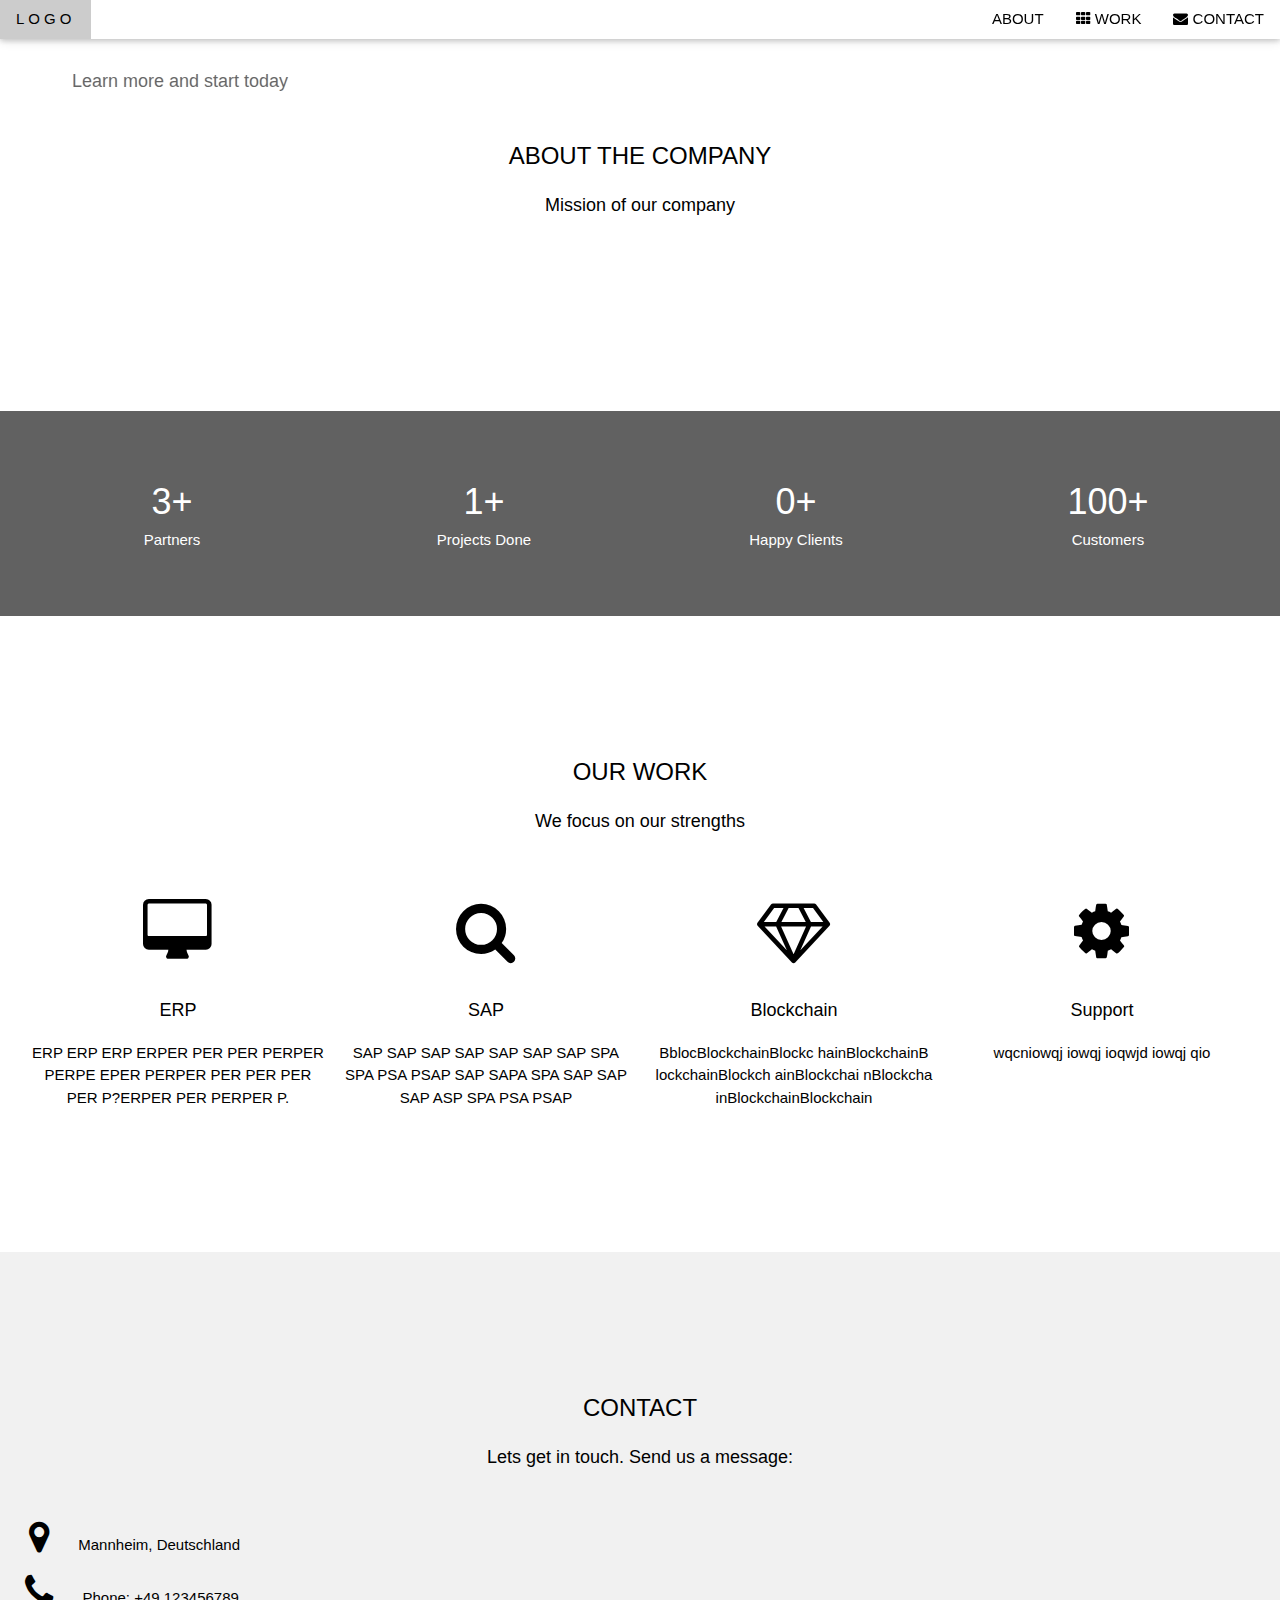
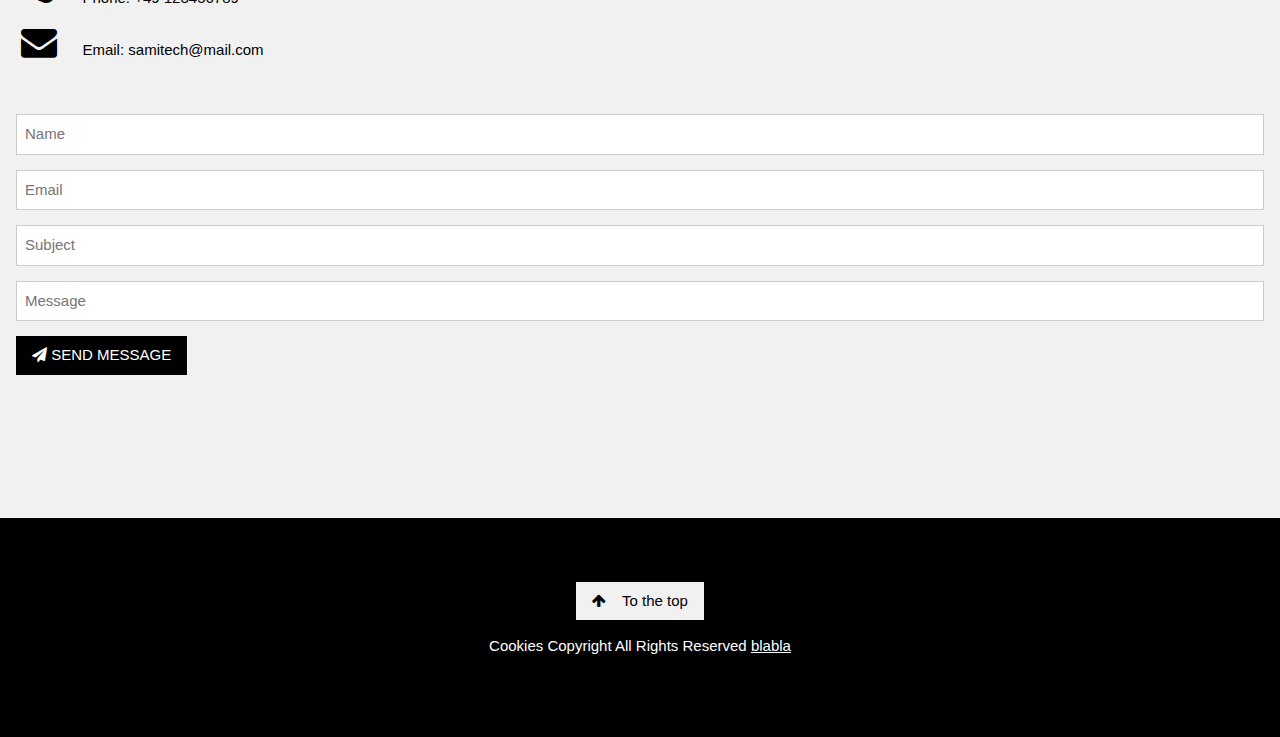
==== index.html @ 2f13d437 "Add files via upload" ====
<!DOCTYPE html>
<html>
<title>Startup</title>
<meta charset="UTF-8">
<meta name="viewport" content="width=device-width, initial-scale=1">
<link rel="stylesheet" href="https://www.w3schools.com/w3css/4/w3.css">
<link rel="stylesheet" href="https://fonts.googleapis.com/css?family=Raleway">
<link rel="stylesheet" href="https://cdnjs.cloudflare.com/ajax/libs/font-awesome/4.7.0/css/font-awesome.min.css">
<link rel="stylesheet" href="/main.css">


<body>

<!-- Navbar (sit on top) -->
<div class="w3-top">
  <div class="w3-bar w3-white w3-card" id="myNavbar">
    <a href="#home" class="w3-bar-item w3-button w3-wide">LOGO</a>
    <!-- Right-sided navbar links -->
    <div class="w3-right w3-hide-small">
      <a href="#about" class="w3-bar-item w3-button">ABOUT</a>
      <a href="#work" class="w3-bar-item w3-button"><i class="fa fa-th"></i> WORK</a>
      <a href="#contact" class="w3-bar-item w3-button"><i class="fa fa-envelope"></i> CONTACT</a>
    </div>
    <!-- Hide right-floated links on small screens and replace them with a menu icon -->

    <a href="javascript:void(0)" class="w3-bar-item w3-button w3-right w3-hide-large w3-hide-medium" onclick="w3_open()">
      <i class="fa fa-bars"></i>
    </a>
  </div>
</div>

<!-- Sidebar on small screens when clicking the menu icon -->
<nav class="w3-sidebar w3-bar-block w3-black w3-card w3-animate-left w3-hide-medium w3-hide-large" style="display:none" id="mySidebar">
  <a href="javascript:void(0)" onclick="w3_close()" class="w3-bar-item w3-button w3-large w3-padding-16">Close ×</a>
  <a href="#about" onclick="w3_close()" class="w3-bar-item w3-button">ABOUT</a>
  <a href="#work" onclick="w3_close()" class="w3-bar-item w3-button">WORK</a>
  <a href="#contact" onclick="w3_close()" class="w3-bar-item w3-button">CONTACT</a>
</nav>

<!-- Header with full-height image -->
<header class="bgimg-1 w3-display-container w3-grayscale-min" id="home">
  <div class="w3-display-left w3-text-white" style="padding:48px">
    <span class="w3-jumbo w3-hide-small">Start something that matters</span><br>
    <span class="w3-xxlarge w3-hide-large w3-hide-medium">Start something that matters</span><br>
    <span class="w3-large">Stop wasting valuable time with projects that just isn't you.</span>
    <p><a href="#about" class="w3-button w3-white w3-padding-large w3-large w3-margin-top w3-opacity w3-hover-opacity-off">Learn more and start today</a></p>
  </div> 
</header>

<!-- About Section -->
<div class="w3-container" style="padding:128px 16px" id="about">
  <h3 class="w3-center">ABOUT THE COMPANY</h3>
  <p class="w3-center w3-large">Mission of our company</p>
  <div class="w3-row-padding w3-center" style="margin-top:64px">
   
  </div>
</div>

<!-- Promo Section "Statistics" -->
<div class="w3-container w3-row w3-center w3-dark-grey w3-padding-64">
  <div class="w3-quarter">
    <span class="w3-xxlarge">3+</span>
    <br>Partners
  </div>
  <div class="w3-quarter">
    <span class="w3-xxlarge">1+</span>
    <br>Projects Done
  </div>
  <div class="w3-quarter">
    <span class="w3-xxlarge">0+</span>
    <br>Happy Clients
  </div>
  <div class="w3-quarter">
    <span class="w3-xxlarge">100+</span>
    <br>Customers
  </div>
</div>

<!-- Work Section -->
<div class="w3-container" style="padding:128px 16px" id="work">
  <h3 class="w3-center">OUR WORK</h3>
  <p class="w3-center w3-large">We focus on our strengths</p>
  <div class="w3-row-padding w3-center" style="margin-top:64px">
    <div class="w3-quarter">
      <i class="fa fa-desktop w3-margin-bottom w3-jumbo w3-center"></i>
      <p class="w3-large">ERP</p>
      <p>ERP ERP ERP ERPER PER PER PERPER PERPE EPER PERPER PER PER PER PER P?ERPER PER PERPER P.</p>
    </div>
    <div class="w3-quarter">
      <i class="fa fa-search w3-margin-bottom w3-jumbo"></i>
      <p class="w3-large">SAP</p>
      <p>SAP SAP SAP SAP SAP SAP SAP SPA SPA PSA PSAP SAP SAPA SPA SAP SAP SAP ASP SPA PSA PSAP</p>
    </div>
    <div class="w3-quarter">
      <i class="fa fa-diamond w3-margin-bottom w3-jumbo"></i>
      <p class="w3-large">Blockchain</p>
      <p>BblocBlockchainBlockc hainBlockchainB lockchainBlockch ainBlockchai nBlockcha inBlockchainBlockchain</p>
    </div>
    <div class="w3-quarter">
      <i class="fa fa-cog w3-margin-bottom w3-jumbo"></i>
      <p class="w3-large">Support</p>
      <p>wqcniowqj iowqj ioqwjd iowqj qio</p>
    </div>
  </div>
</div>

<!-- Contact Section -->
<div class="w3-container w3-light-grey" style="padding:128px 16px" id="contact">
  <h3 class="w3-center">CONTACT</h3>
  <p class="w3-center w3-large">Lets get in touch. Send us a message:</p>
  <div style="margin-top:48px">
    <p><i class="fa fa-map-marker fa-fw w3-xxlarge w3-margin-right"></i>Mannheim, Deutschland</p>
    <p><i class="fa fa-phone fa-fw w3-xxlarge w3-margin-right"></i> Phone: +49 123456789</p>
    <p><i class="fa fa-envelope fa-fw w3-xxlarge w3-margin-right"> </i> Email: samitech@mail.com</p>
    <br>
    <form action="/action_page.php" target="_blank">
      <p><input class="w3-input w3-border" type="text" placeholder="Name" required name="Name"></p>
      <p><input class="w3-input w3-border" type="text" placeholder="Email" required name="Email"></p>
      <p><input class="w3-input w3-border" type="text" placeholder="Subject" required name="Subject"></p>
      <p><input class="w3-input w3-border" type="text" placeholder="Message" required name="Message"></p>
      <p>
        <button class="w3-button w3-black" type="submit">
          <i class="fa fa-paper-plane"></i> SEND MESSAGE
        </button>
      </p>
    </form>
  </div>
</div>

<!-- Footer -->
<footer class="w3-center w3-black w3-padding-64">
  <a href="#home" class="w3-button w3-light-grey"><i class="fa fa-arrow-up w3-margin-right"></i>To the top</a>
  <p>Cookies Copyright All Rights Reserved <a href="#" title="W3.CSS" target="_blank" class="w3-hover-text-green">blabla</a></p>
</footer>
 
<script>
// Modal Image Gallery
function onClick(element) {
  document.getElementById("img01").src = element.src;
  document.getElementById("modal01").style.display = "block";
  var captionText = document.getElementById("caption");
  captionText.innerHTML = element.alt;
}


// Toggle between showing and hiding the sidebar when clicking the menu icon
var mySidebar = document.getElementById("mySidebar");

function w3_open() {
  if (mySidebar.style.display === 'block') {
    mySidebar.style.display = 'none';
  } else {
    mySidebar.style.display = 'block';
  }
}

// Close the sidebar with the close button
function w3_close() {
    mySidebar.style.display = "none";
}
</script>

</body>
</html>
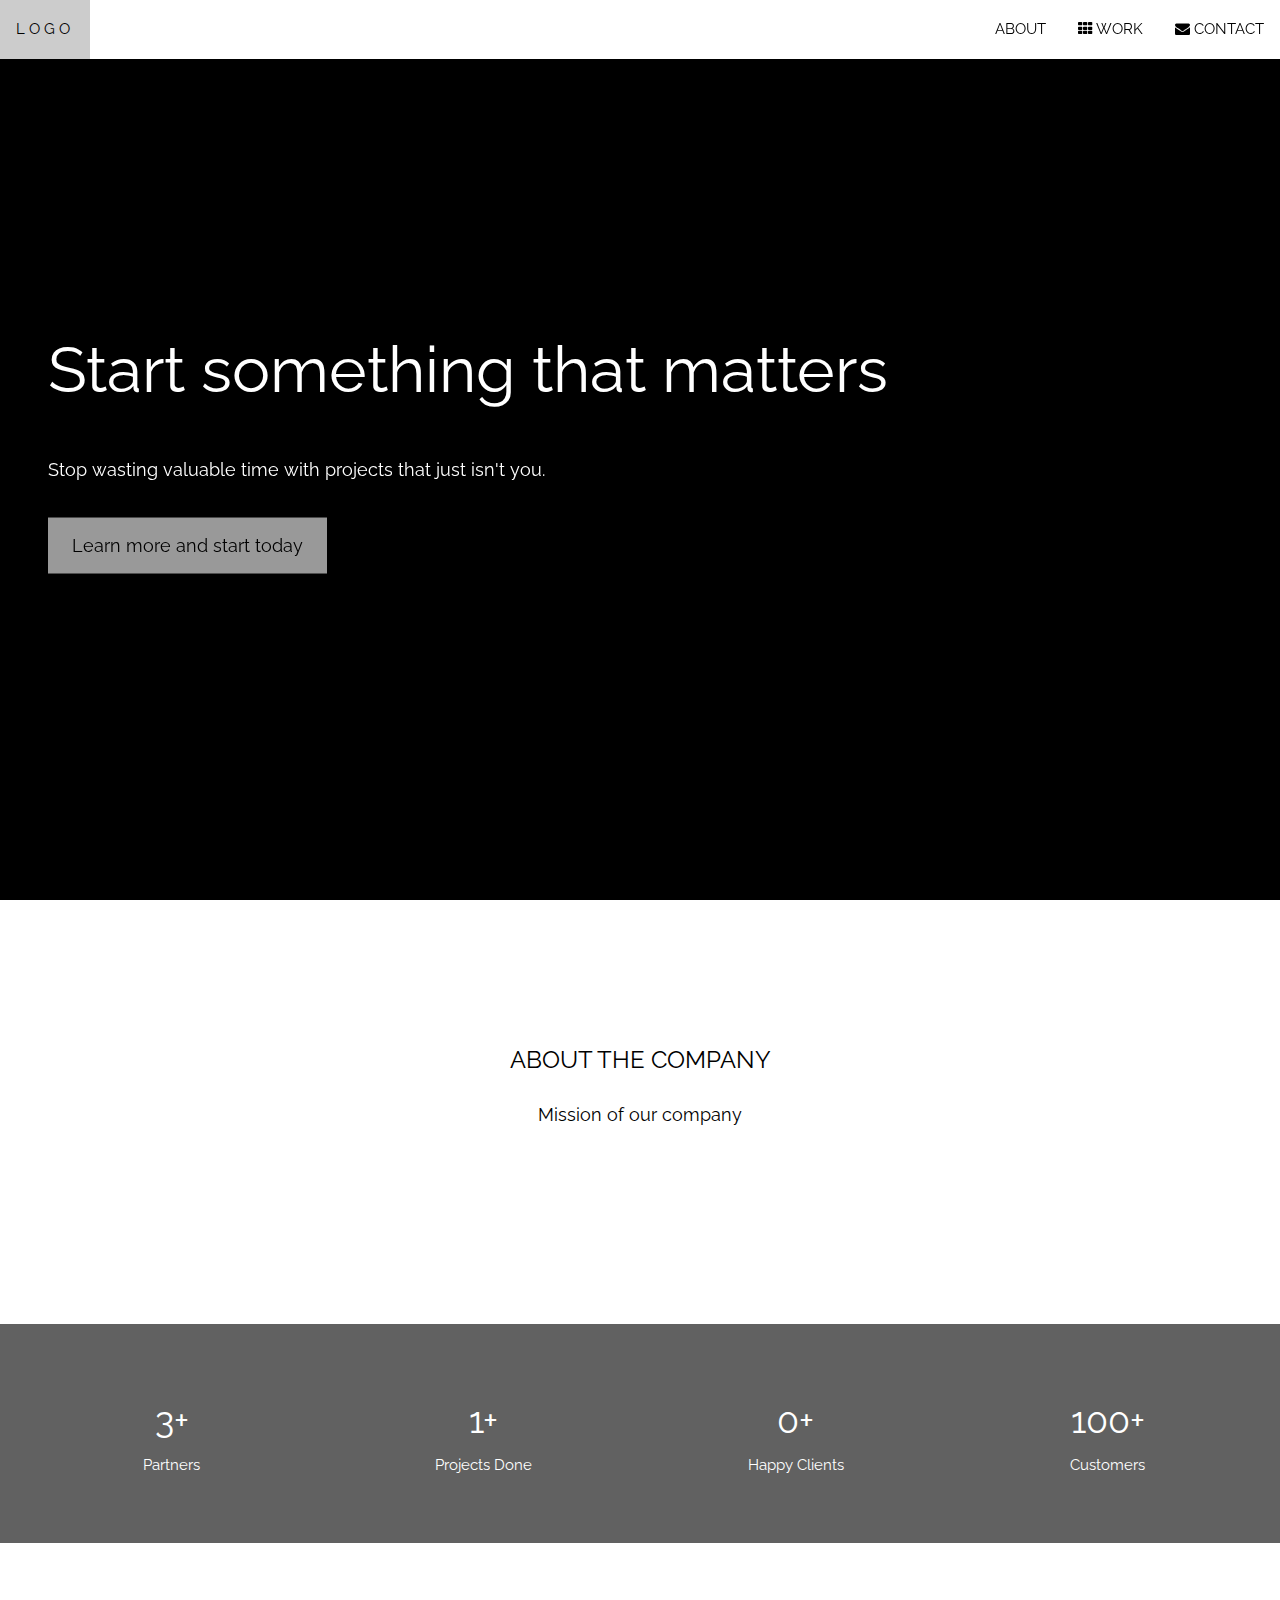
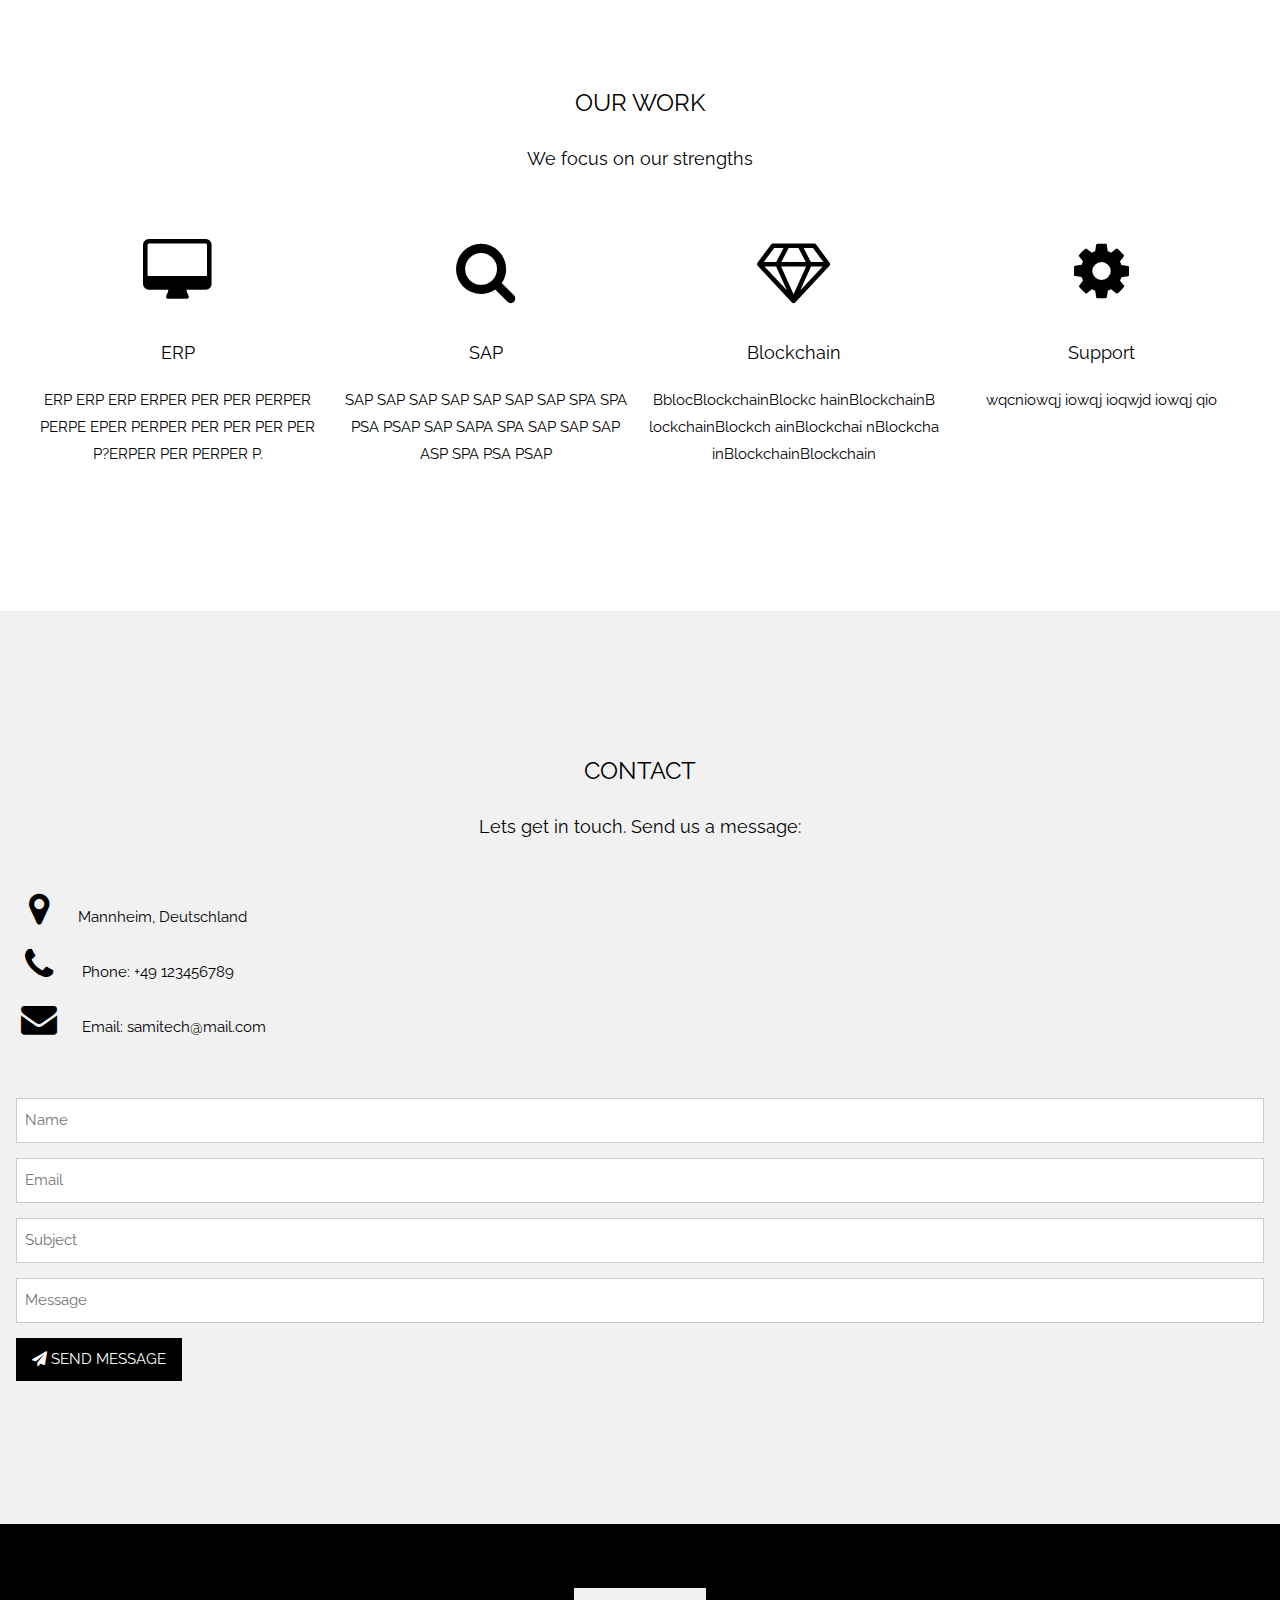
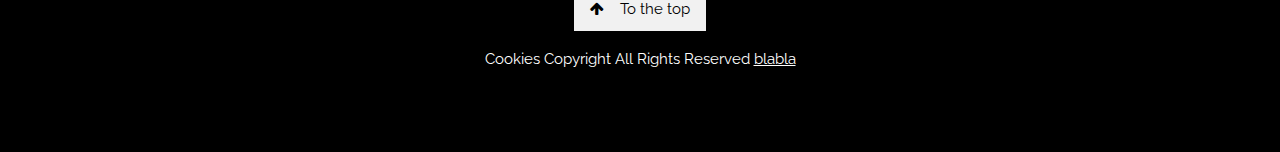
==== commit 803081fc: "Update index.html" ====
--- a/index.html
+++ b/index.html
@@ -8,6 +8,26 @@
 <link rel="stylesheet" href="https://cdnjs.cloudflare.com/ajax/libs/font-awesome/4.7.0/css/font-awesome.min.css">
 <link rel="stylesheet" href="/main.css">
 
+<style>
+  body,h1,h2,h3,h4,h5,h6 {font-family: "Raleway", sans-serif}
+
+body, html {
+  height: 100%;
+  line-height: 1.8;
+}
+
+/* Full height image header */
+.bgimg-1 {
+  background-position: center;
+  background-size: cover;
+  background-color: #000000;
+  min-height: 100%;
+}
+
+.w3-bar .w3-button {
+  padding: 16px;
+}
+</style>
 
 <body>
 
--- a/main.css
+++ b/main.css
@@ -0,0 +1,18 @@
+body,h1,h2,h3,h4,h5,h6 {font-family: "Raleway", sans-serif}
+
+body, html {
+  height: 100%;
+  line-height: 1.8;
+}
+
+/* Full height image header */
+.bgimg-1 {
+  background-position: center;
+  background-size: cover;
+  background-color: #000000;
+  min-height: 100%;
+}
+
+.w3-bar .w3-button {
+  padding: 16px;
+}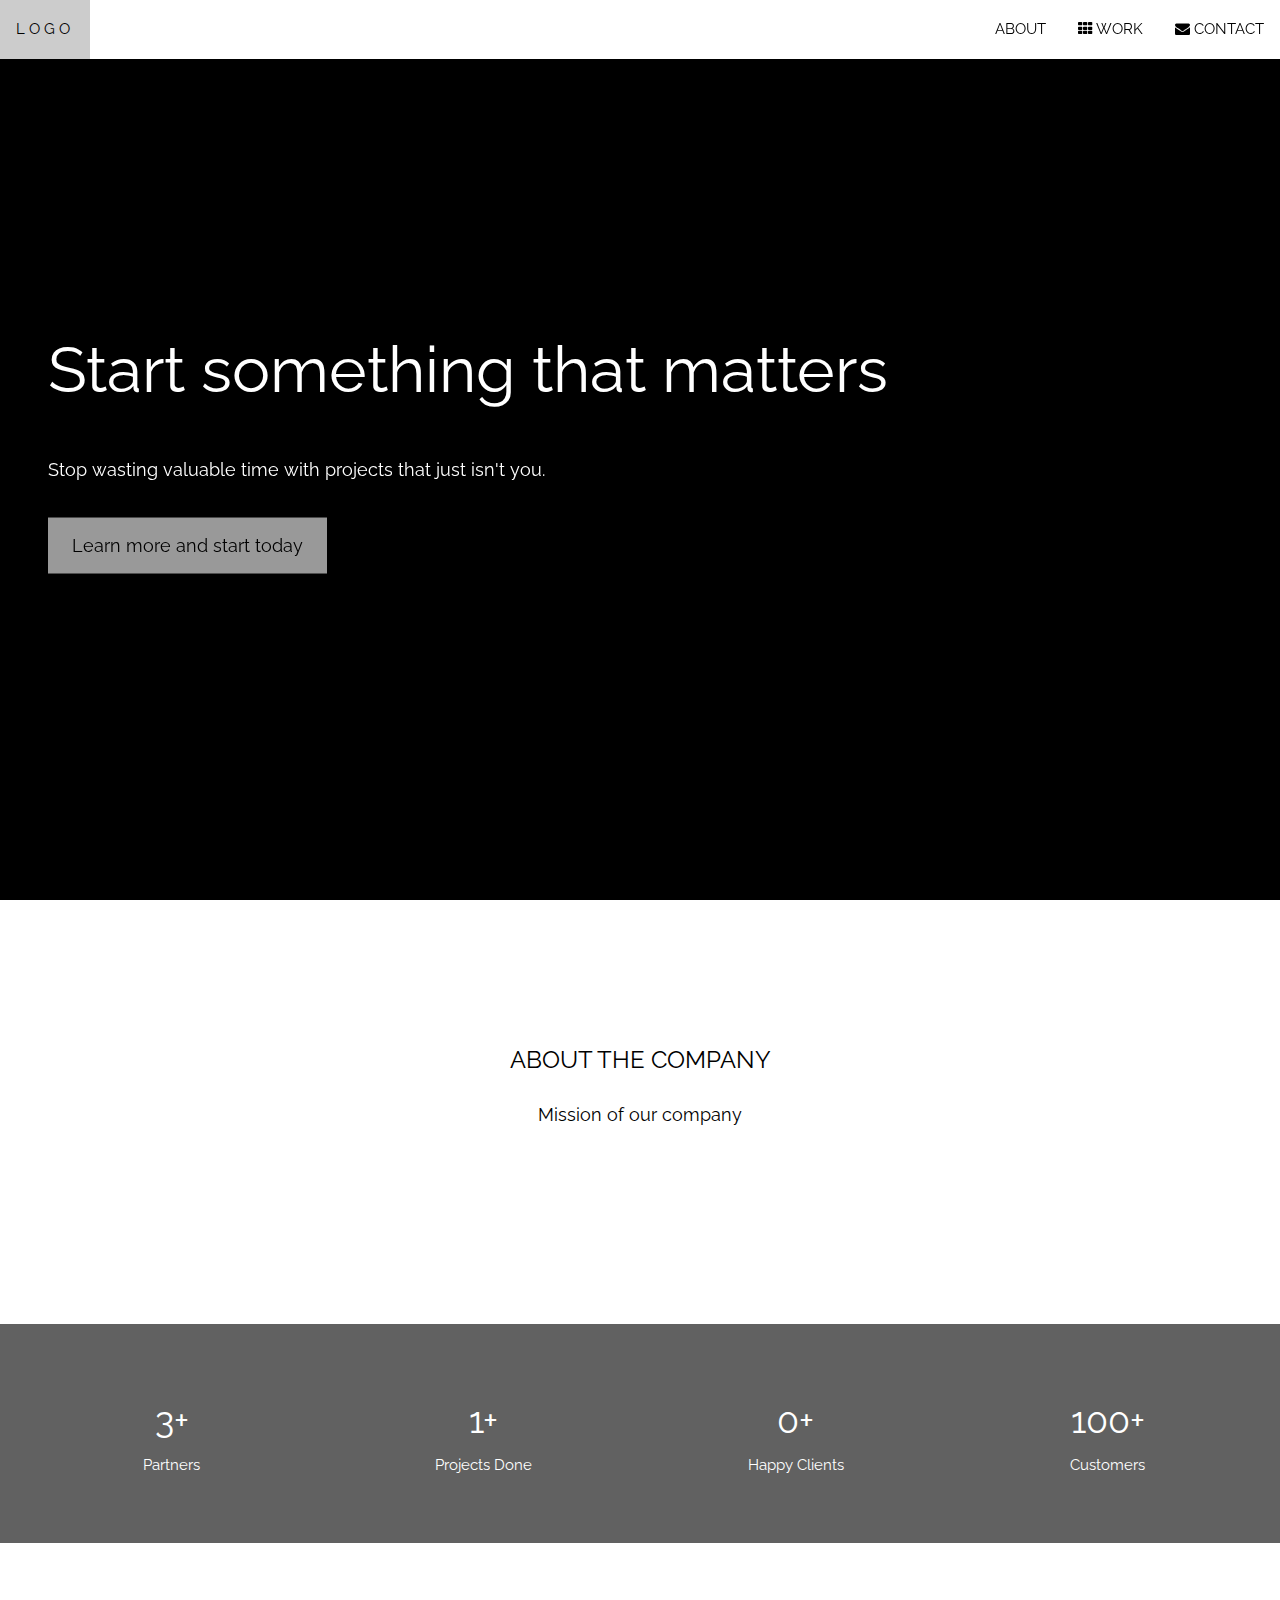
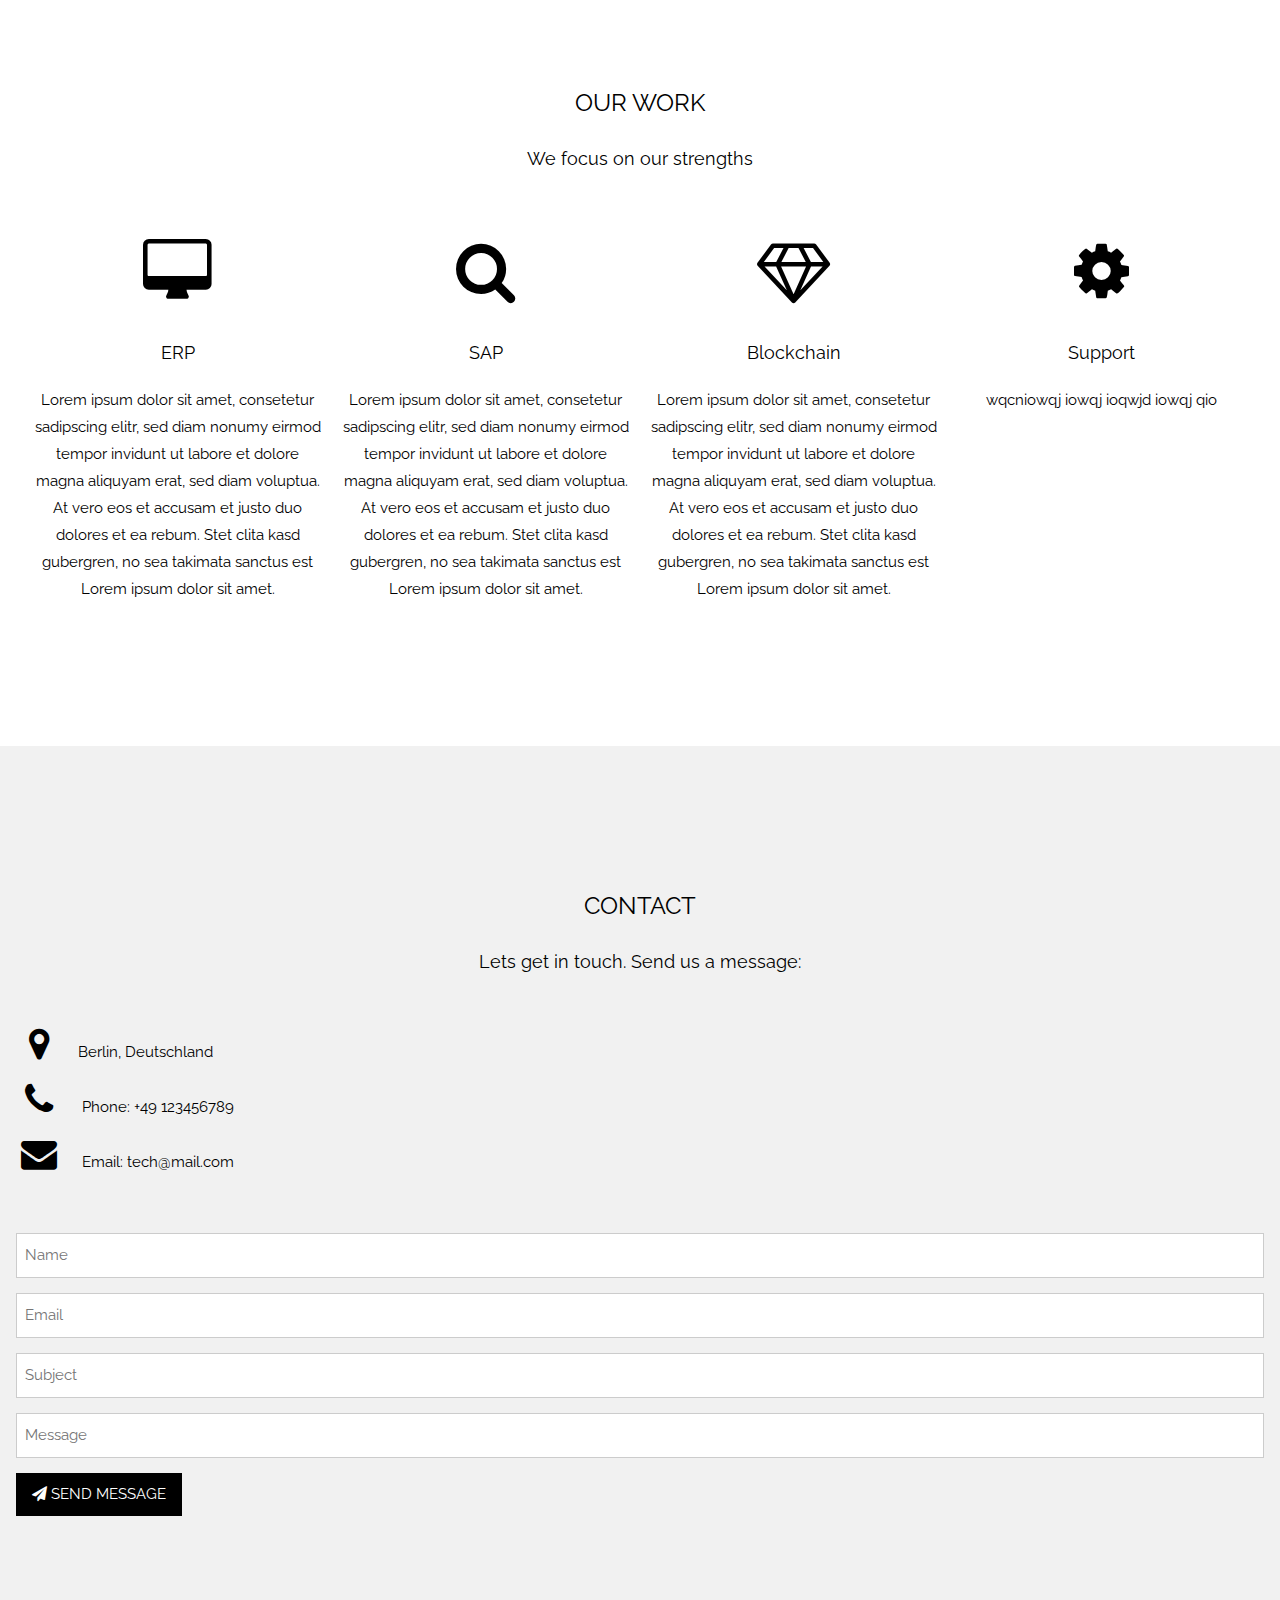
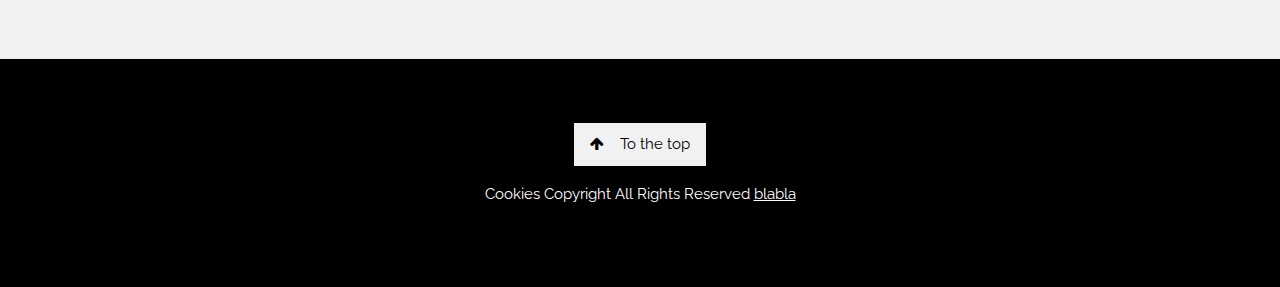
==== commit be6178b1: "Update index.html" ====
--- a/index.html
+++ b/index.html
@@ -104,17 +104,17 @@
     <div class="w3-quarter">
       <i class="fa fa-desktop w3-margin-bottom w3-jumbo w3-center"></i>
       <p class="w3-large">ERP</p>
-      <p>ERP ERP ERP ERPER PER PER PERPER PERPE EPER PERPER PER PER PER PER P?ERPER PER PERPER P.</p>
+      <p>Lorem ipsum dolor sit amet, consetetur sadipscing elitr, sed diam nonumy eirmod tempor invidunt ut labore et dolore magna aliquyam erat, sed diam voluptua. At vero eos et accusam et justo duo dolores et ea rebum. Stet clita kasd gubergren, no sea takimata sanctus est Lorem ipsum dolor sit amet.</p>
     </div>
     <div class="w3-quarter">
       <i class="fa fa-search w3-margin-bottom w3-jumbo"></i>
       <p class="w3-large">SAP</p>
-      <p>SAP SAP SAP SAP SAP SAP SAP SPA SPA PSA PSAP SAP SAPA SPA SAP SAP SAP ASP SPA PSA PSAP</p>
+      <p>Lorem ipsum dolor sit amet, consetetur sadipscing elitr, sed diam nonumy eirmod tempor invidunt ut labore et dolore magna aliquyam erat, sed diam voluptua. At vero eos et accusam et justo duo dolores et ea rebum. Stet clita kasd gubergren, no sea takimata sanctus est Lorem ipsum dolor sit amet.</p>
     </div>
     <div class="w3-quarter">
       <i class="fa fa-diamond w3-margin-bottom w3-jumbo"></i>
       <p class="w3-large">Blockchain</p>
-      <p>BblocBlockchainBlockc hainBlockchainB lockchainBlockch ainBlockchai nBlockcha inBlockchainBlockchain</p>
+      <p>Lorem ipsum dolor sit amet, consetetur sadipscing elitr, sed diam nonumy eirmod tempor invidunt ut labore et dolore magna aliquyam erat, sed diam voluptua. At vero eos et accusam et justo duo dolores et ea rebum. Stet clita kasd gubergren, no sea takimata sanctus est Lorem ipsum dolor sit amet.</p>
     </div>
     <div class="w3-quarter">
       <i class="fa fa-cog w3-margin-bottom w3-jumbo"></i>
@@ -129,9 +129,9 @@
   <h3 class="w3-center">CONTACT</h3>
   <p class="w3-center w3-large">Lets get in touch. Send us a message:</p>
   <div style="margin-top:48px">
-    <p><i class="fa fa-map-marker fa-fw w3-xxlarge w3-margin-right"></i>Mannheim, Deutschland</p>
+    <p><i class="fa fa-map-marker fa-fw w3-xxlarge w3-margin-right"></i>Berlin, Deutschland</p>
     <p><i class="fa fa-phone fa-fw w3-xxlarge w3-margin-right"></i> Phone: +49 123456789</p>
-    <p><i class="fa fa-envelope fa-fw w3-xxlarge w3-margin-right"> </i> Email: samitech@mail.com</p>
+    <p><i class="fa fa-envelope fa-fw w3-xxlarge w3-margin-right"> </i> Email: tech@mail.com</p>
     <br>
     <form action="/action_page.php" target="_blank">
       <p><input class="w3-input w3-border" type="text" placeholder="Name" required name="Name"></p>
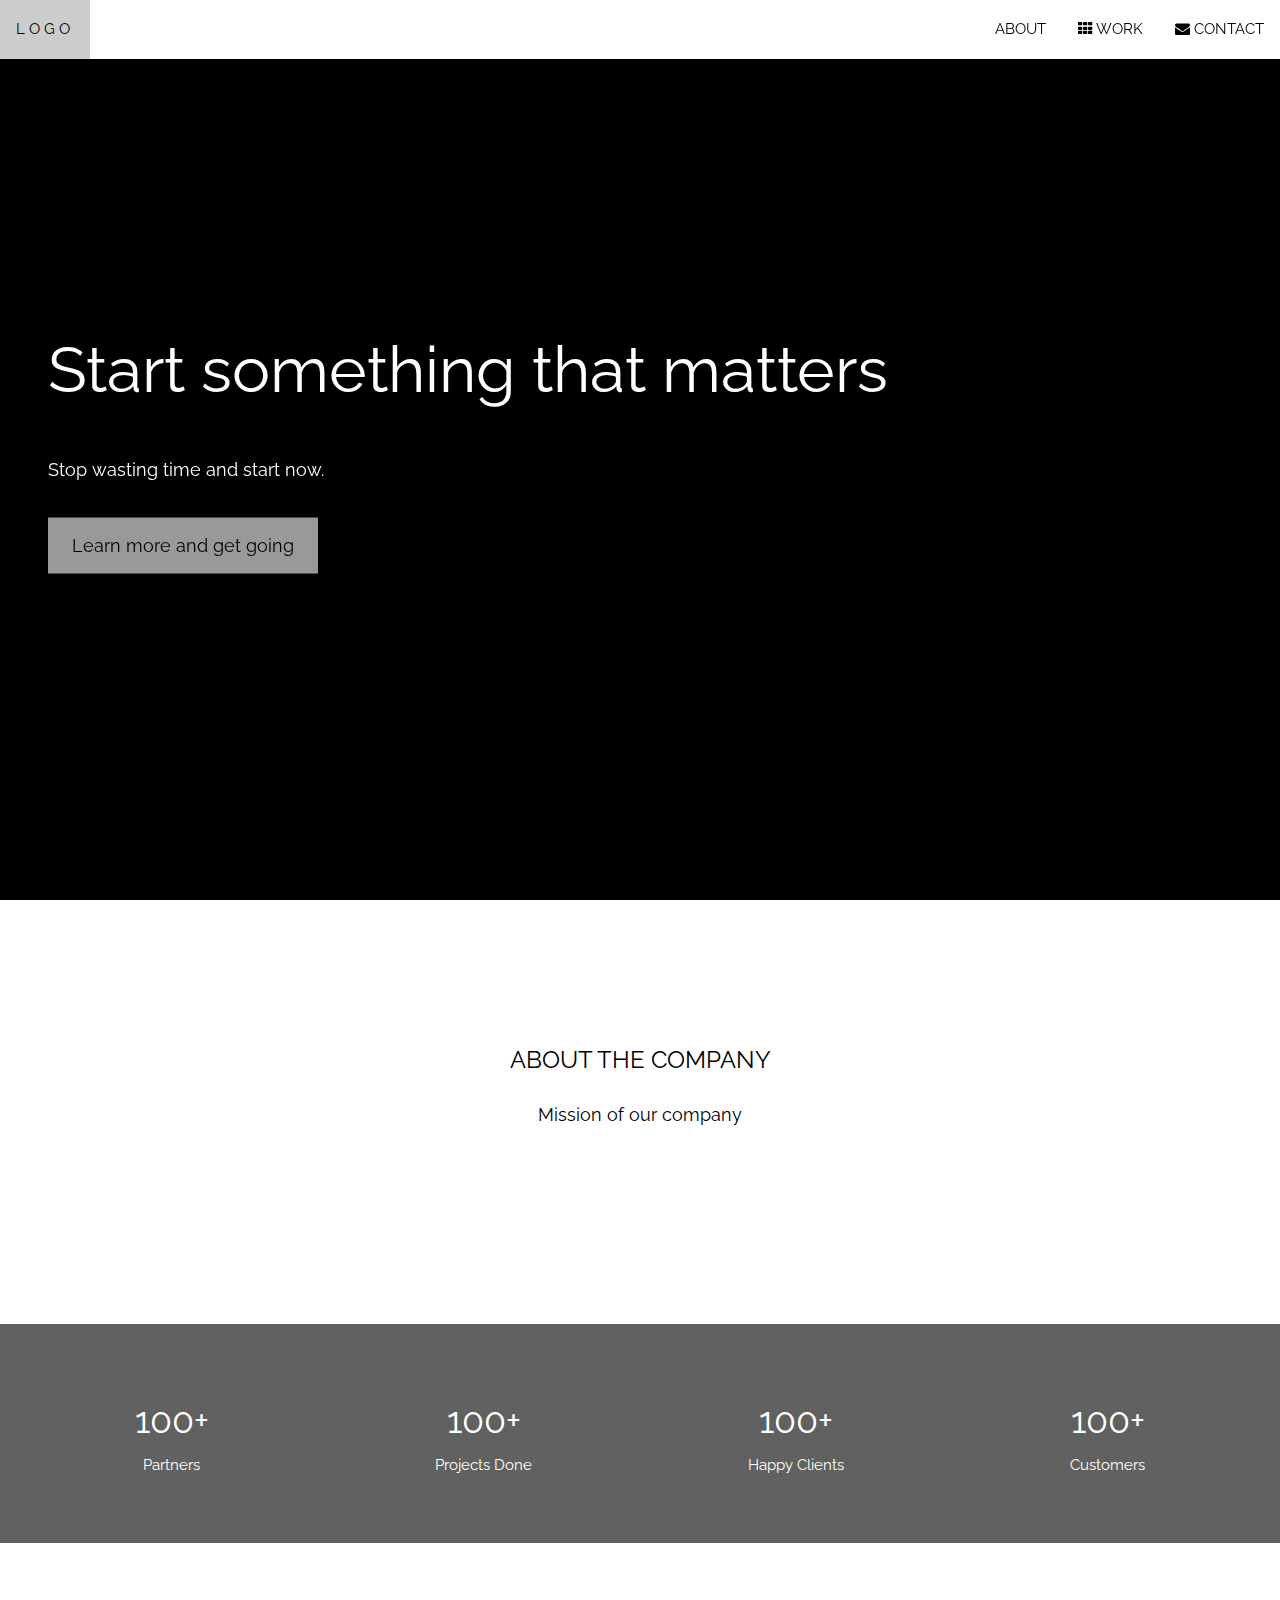
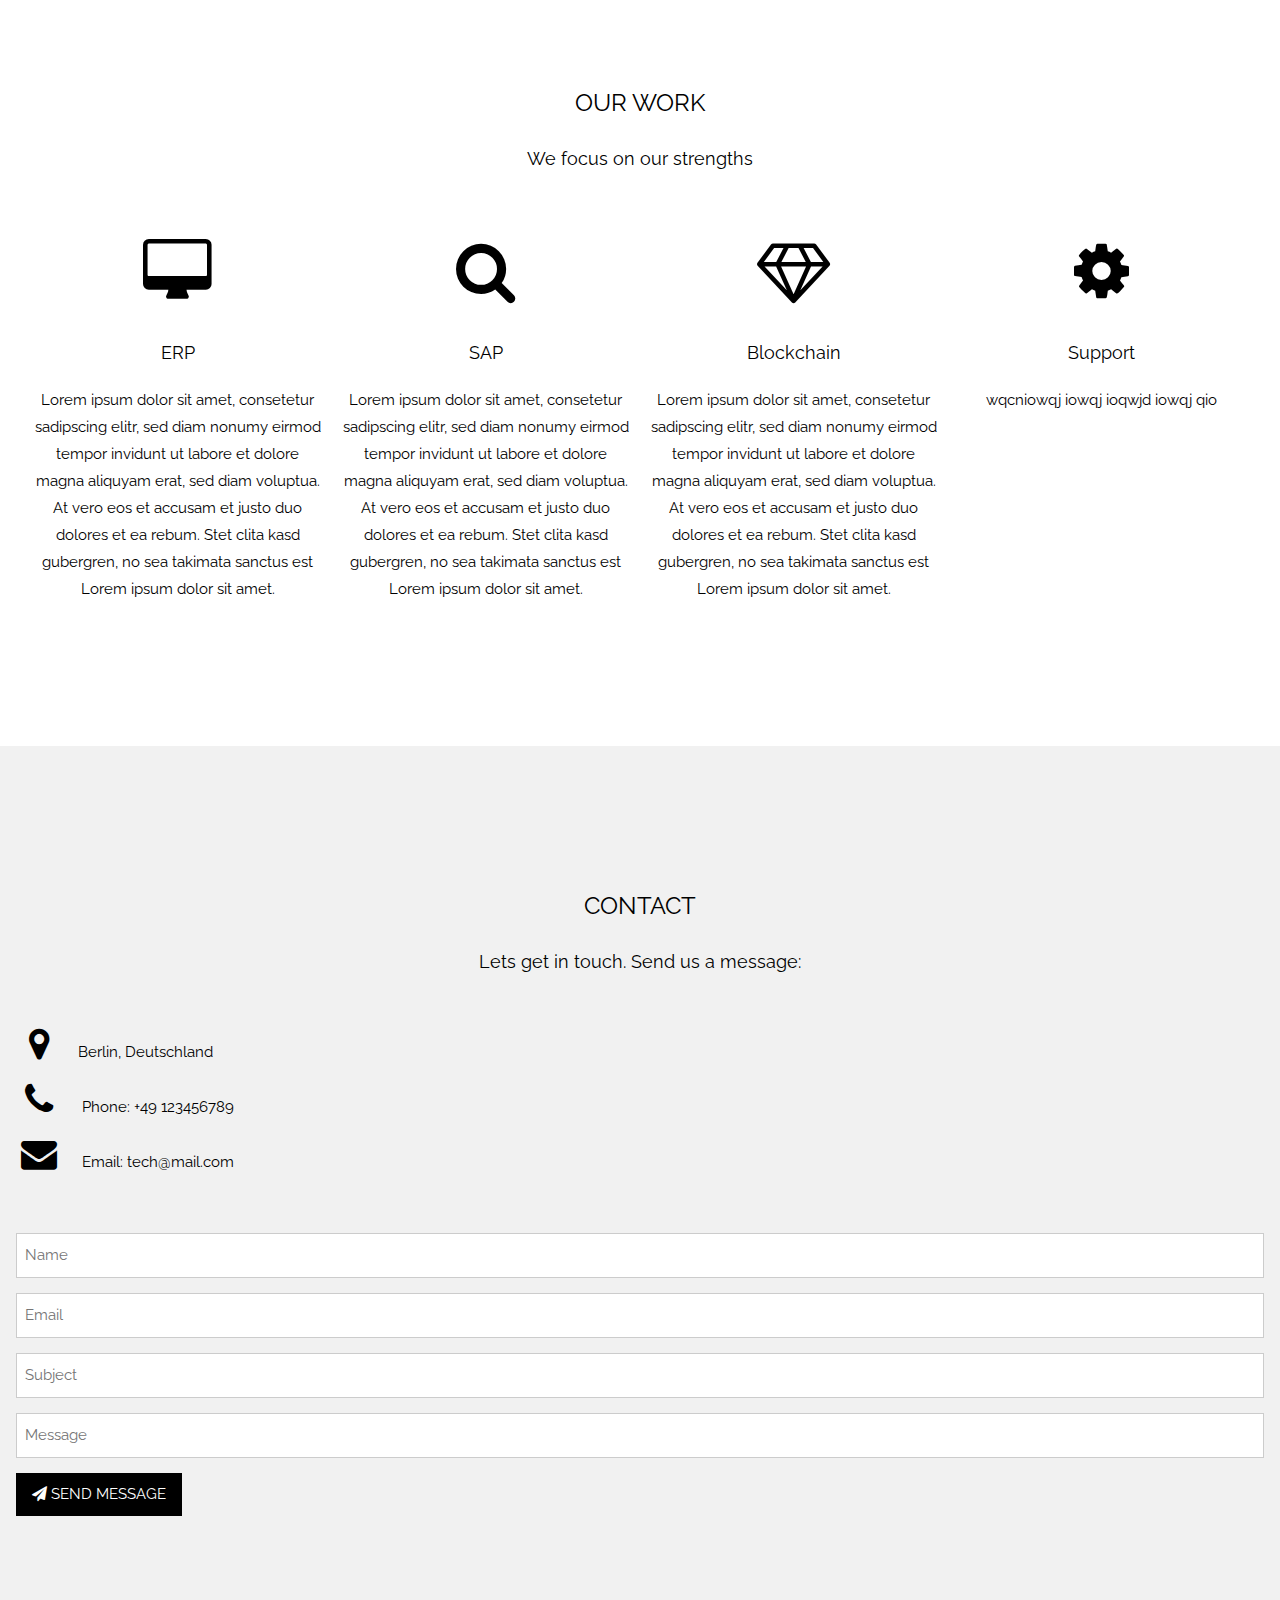
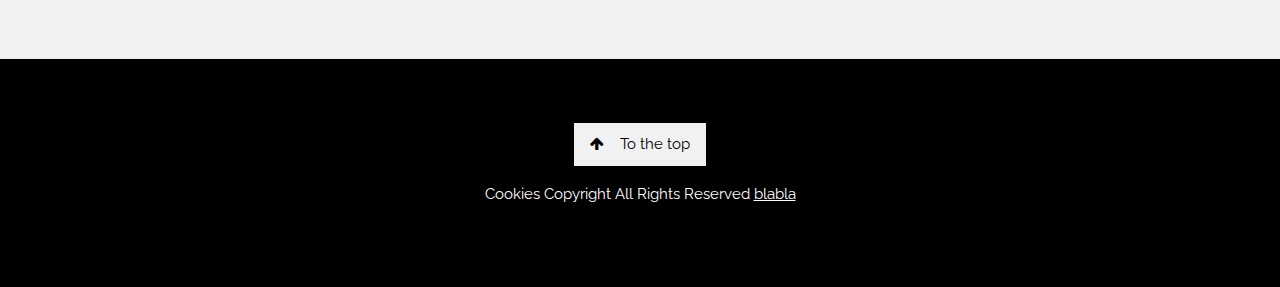
==== commit 0bfc551c: "Update index.html" ====
--- a/index.html
+++ b/index.html
@@ -61,9 +61,9 @@
 <header class="bgimg-1 w3-display-container w3-grayscale-min" id="home">
   <div class="w3-display-left w3-text-white" style="padding:48px">
     <span class="w3-jumbo w3-hide-small">Start something that matters</span><br>
-    <span class="w3-xxlarge w3-hide-large w3-hide-medium">Start something that matters</span><br>
-    <span class="w3-large">Stop wasting valuable time with projects that just isn't you.</span>
-    <p><a href="#about" class="w3-button w3-white w3-padding-large w3-large w3-margin-top w3-opacity w3-hover-opacity-off">Learn more and start today</a></p>
+    <span class="w3-xxlarge w3-hide-large w3-hide-medium">Start something that changes the world</span><br>
+    <span class="w3-large">Stop wasting time and start now.</span>
+    <p><a href="#about" class="w3-button w3-white w3-padding-large w3-large w3-margin-top w3-opacity w3-hover-opacity-off">Learn more and get going</a></p>
   </div> 
 </header>
 
@@ -79,15 +79,15 @@
 <!-- Promo Section "Statistics" -->
 <div class="w3-container w3-row w3-center w3-dark-grey w3-padding-64">
   <div class="w3-quarter">
-    <span class="w3-xxlarge">3+</span>
+    <span class="w3-xxlarge">100+</span>
     <br>Partners
   </div>
   <div class="w3-quarter">
-    <span class="w3-xxlarge">1+</span>
+    <span class="w3-xxlarge">100+</span>
     <br>Projects Done
   </div>
   <div class="w3-quarter">
-    <span class="w3-xxlarge">0+</span>
+    <span class="w3-xxlarge">100+</span>
     <br>Happy Clients
   </div>
   <div class="w3-quarter">
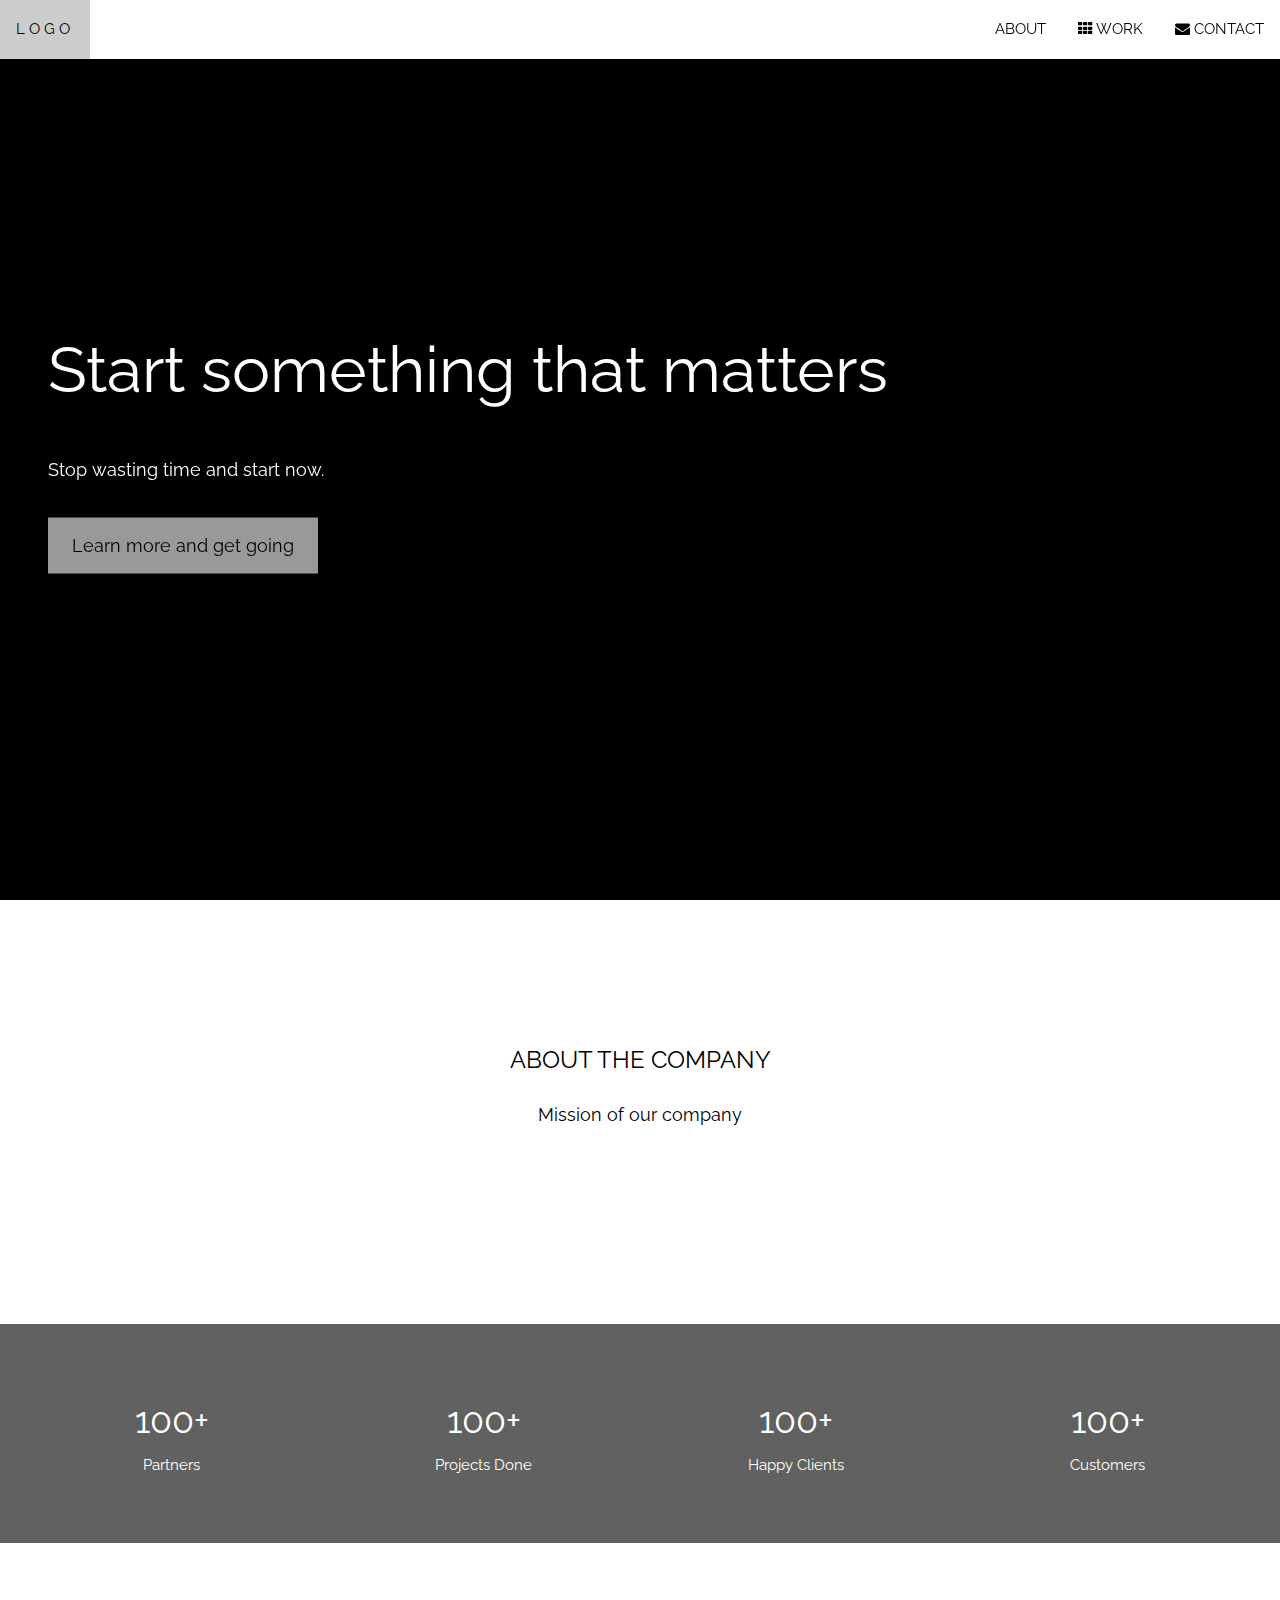
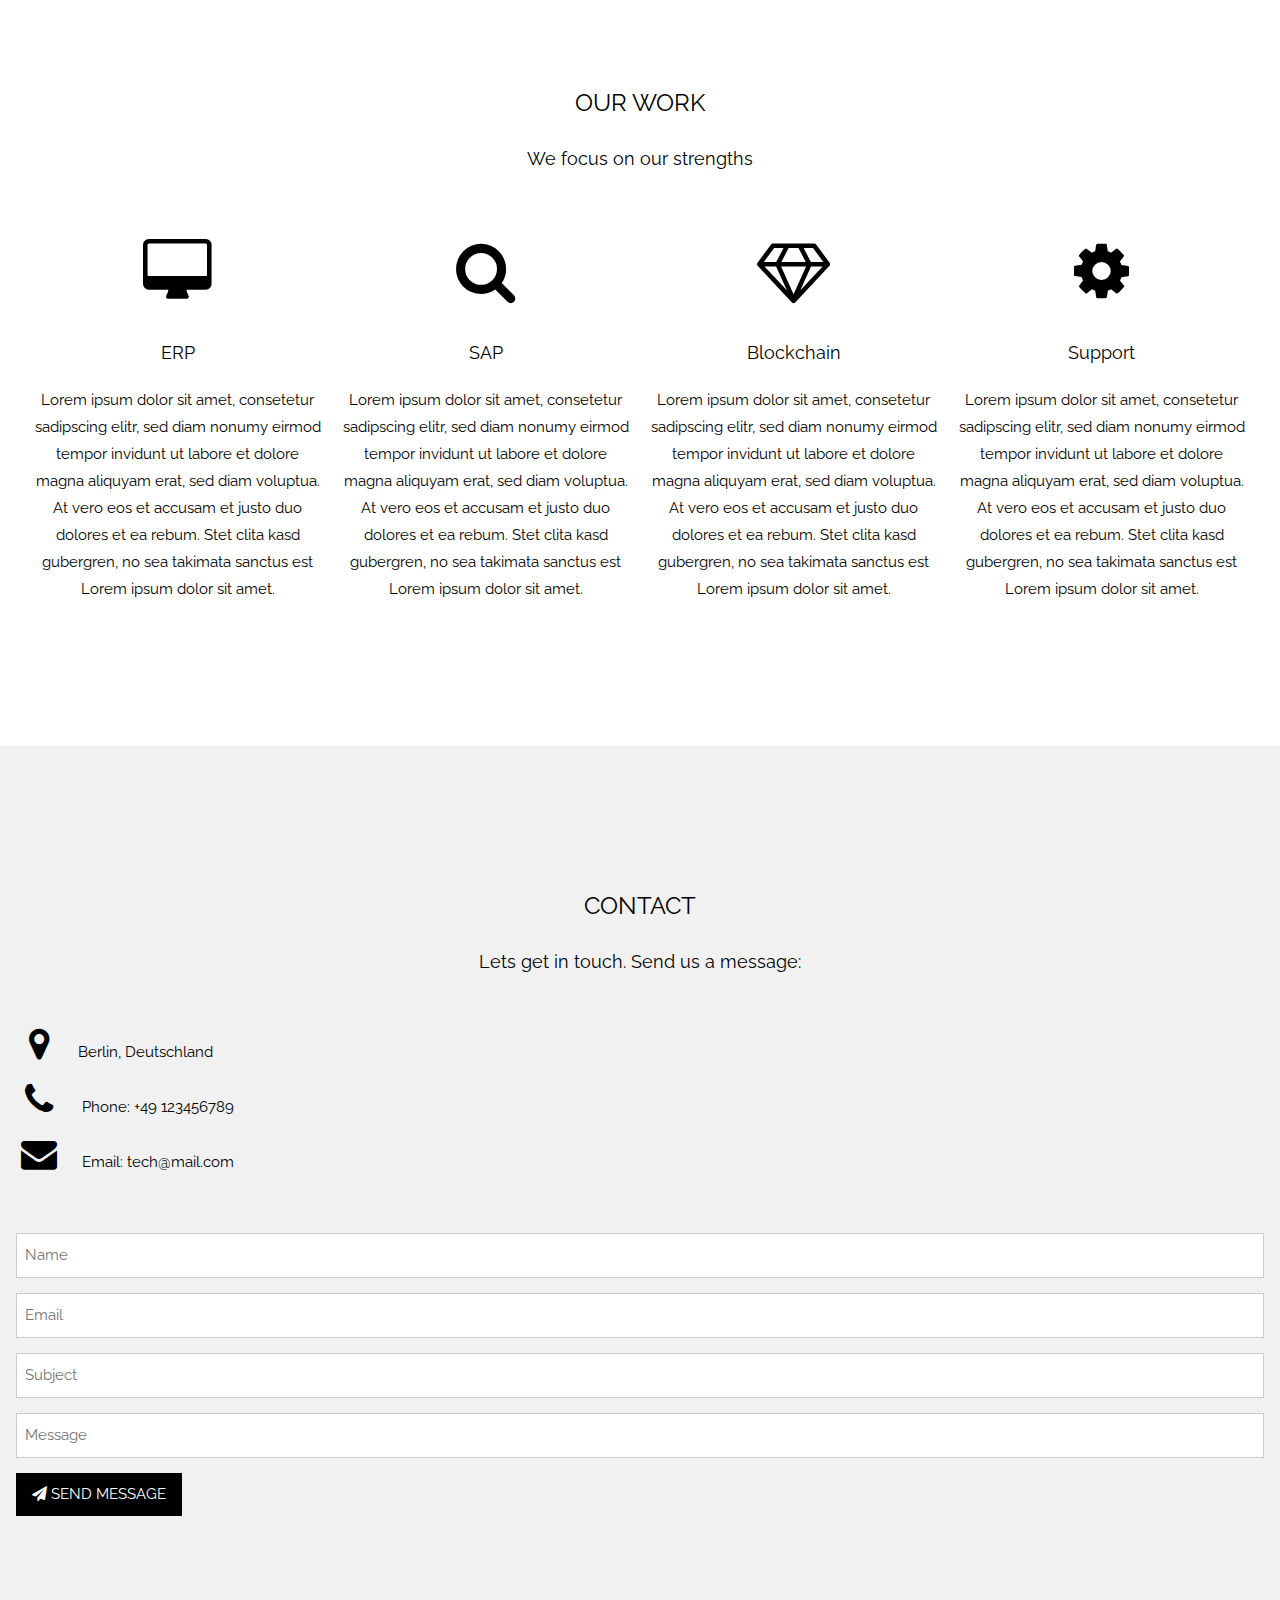
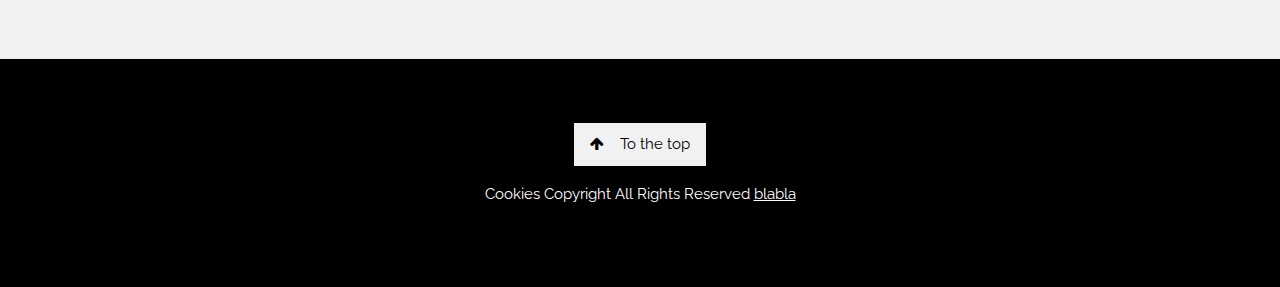
==== commit 04ec4858: "Update index.html" ====
--- a/index.html
+++ b/index.html
@@ -119,7 +119,7 @@
     <div class="w3-quarter">
       <i class="fa fa-cog w3-margin-bottom w3-jumbo"></i>
       <p class="w3-large">Support</p>
-      <p>wqcniowqj iowqj ioqwjd iowqj qio</p>
+      <p>Lorem ipsum dolor sit amet, consetetur sadipscing elitr, sed diam nonumy eirmod tempor invidunt ut labore et dolore magna aliquyam erat, sed diam voluptua. At vero eos et accusam et justo duo dolores et ea rebum. Stet clita kasd gubergren, no sea takimata sanctus est Lorem ipsum dolor sit amet.</p>
     </div>
   </div>
 </div>
